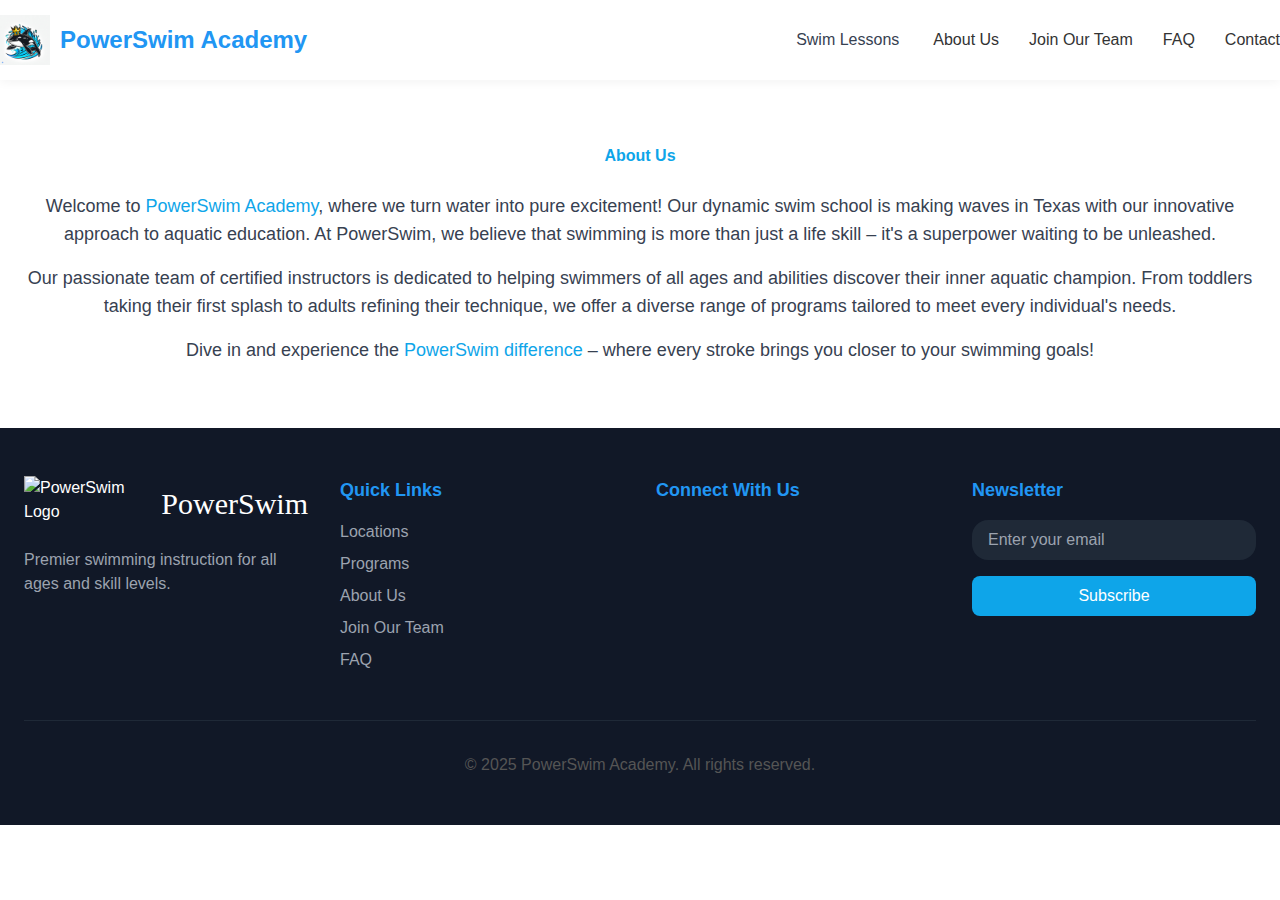
==== about/index.html @ ad9dbc44 "Initial Commit" ====
<!DOCTYPE html>
<html lang="en">
<head>
  <meta charset="UTF-8">
  <meta name="viewport" content="width=device-width, initial-scale=1.0">
  <title>PowerSwim Academy</title>
  <script src="https://cdn.tailwindcss.com"></script>
    <script>
      tailwind.config = {
        theme: {
          extend: {
            colors: {
              primary: '#0EA5E9',
              secondary: '#FFD700'
            },
            borderRadius: {
              'none': '0px',
              'sm': '4px',
              DEFAULT: '8px',
              'md': '12px',
              'lg': '16px',
              'xl': '20px',
              '2xl': '24px',
              '3xl': '32px',
              'full': '9999px',
              'button': '8px'
            }
          }
        }
      };
    </script>
  <link rel="stylesheet" href="../styles.css">
  <link href="https://cdn.jsdelivr.net/npm/remixicon@4.5.0/fonts/remixicon.css" rel="stylesheet">
</head>
<body>
  <!-- Header -->
  <header>
    <div class="container header-container">
      <a href="/" class="logo">
        <img src="../images/logo.jpeg"" alt="PowerSwim Logo">
        <span>PowerSwim Academy</span>
      </a>
      <nav>
        <ul>
          <li>
            <div class="relative" id="swimLessonsDropdown">
                <button class="flex items-center text-gray-700 hover:text-primary" onclick="toggleDropdown()"> Swim Lessons <i class="ri-arrow-down-s-line ml-1"></i>
                </button>
                <div class="absolute hidden w-48 bg-white shadow-lg rounded-md mt-2 py-2" id="dropdownMenu">
                  <a href="../location/", class="block px-4 py-2 text-sm text-gray-700 hover:bg-gray-100">Find Location</a>
                  <a href="../programs/" class="block px-4 py-2 text-sm text-gray-700 hover:bg-gray-100">Programs</a>
                </div>
              </div>
          </li>
          <li><a href="../about/">About Us</a></li>
          <li><a href="../careers/">Join Our Team</a></li>
          <li><a href="../faq/">FAQ</a></li>          
          <li><a href="../contact/">Contact</a></li>
        </ul>
      </nav>
    </div>
  </header>

    <section id="about-us" class="about-section bg-gray-100 py-16">
        <div class="container mx-auto px-6 text-center">
            <h1 class="text-4xl font-bold text-primary mb-6">About Us</h1>
            <p class="text-lg text-gray-700 leading-relaxed mb-4">
                Welcome to <span class="font-semibold text-primary">PowerSwim Academy</span>, where we turn water into pure excitement! Our dynamic swim school is making waves in Texas with our innovative approach to aquatic education. At PowerSwim, we believe that swimming is more than just a life skill – it's a superpower waiting to be unleashed.
            </p>
            <p class="text-lg text-gray-700 leading-relaxed mb-4">
                Our passionate team of certified instructors is dedicated to helping swimmers of all ages and abilities discover their inner aquatic champion. From toddlers taking their first splash to adults refining their technique, we offer a diverse range of programs tailored to meet every individual's needs.
            </p>
            <p class="text-lg text-gray-700 leading-relaxed">
                Dive in and experience the <span class="font-semibold text-primary">PowerSwim difference</span> – where every stroke brings you closer to your swimming goals!
            </p>
        </div>
    </section>
<!-- Footer -->
  <footer class="bg-gray-900 text-white py-12">
    <div class="container mx-auto px-6">
      <div class="grid md:grid-cols-4 gap-8">
        <div>
          <div class="flex items-center mb-4">
            <img src="https://static.readdy.ai/image/d2968d5dbf4174f560676c4ad4e3d8ad/2262e748f983b1ac64d82d8d005e7c18.jpeg" alt="PowerSwim Logo" class="h-14 mr-3">
            <a href="../" class="text-3xl font-['Pacifico'] text-white">PowerSwim</a>
          </div>
          <p class="text-gray-400">Premier swimming instruction for all ages and skill levels.</p>
        </div>
        <div>
          <h3 class="text-lg font-bold mb-4">Quick Links</h3>
          <ul class="space-y-2">
            <li>
              <a href="../location/" class="text-gray-400 hover:text-white">Locations</a>
            </li>
            <li>
                <a href="../programs/" class="text-gray-400 hover:text-white">Programs</a>
              </li>
            <li>
              <a href="../about/" class="text-gray-400 hover:text-white">About Us</a>
            </li>
            <li>
              <a href="../careers/" class="text-gray-400 hover:text-white">Join Our Team</a>

            </li>
            <li>
              <a href="../faq/" class="text-gray-400 hover:text-white">FAQ</a>
            </li>
          </ul>
        </div>
        <div>
          <h3 class="text-lg font-bold mb-4">Connect With Us</h3>
          <div class="flex space-x-4">
            <a href="#" class="text-gray-400 hover:text-white">
              <i class="ri-facebook-fill text-2xl"></i>
            </a>
            <a href="#" class="text-gray-400 hover:text-white">
              <i class="ri-instagram-fill text-2xl"></i>
            </a>
            <a href="#" class="text-gray-400 hover:text-white">
              <i class="ri-twitter-fill text-2xl"></i>
            </a>
          </div>
        </div>
        <div>
          <h3 class="text-lg font-bold mb-4">Newsletter</h3>
          <form action="https://formsubmit.co/lordofnether8@gmail.com" method="POST" enctype="multipart/form-data" class="space-y-4">
            <input type="email" placeholder="Enter your email" name= "email" class="w-full px-4 py-2 rounded-lg bg-gray-800 border-none text-white placeholder-gray-400">
            <button type="submit" class="bg-primary text-white px-6 py-2 !rounded-button hover:bg-secondary transition duration-300 w-full cursor-pointer"> Subscribe </button>
            <input type="hidden" name="_subject" value="Want to join Newsletter">
            <input type="hidden" name="_captcha" value="false">
          </form>
        </div>
      </div>
      <div class="border-t border-gray-800 mt-12 pt-8 text-center text-gray-400">
        <p>&copy; 2025 PowerSwim Academy. All rights reserved.</p>
      </div>
    </div>
  </footer>
</body>
<script src="../app.js"></script>
</html>
---- styles.css ----
/* Global Styles */
* {
    margin: 0;
    padding: 0;
    box-sizing: border-box;
    font-family: 'Segoe UI', Tahoma, Geneva, Verdana, sans-serif;
}

body {
    color: #333;
    line-height: 1.6;
}

.container {
    max-width: 1200px;
    margin: 0 auto;
    padding: 0 20px;
}

h2 {
    font-size: 36px;
    margin-bottom: 20px;
    color: #333;
    text-align: center;
}

h3 {
    font-size: 24px;
    margin-bottom: 15px;
    color: #2196F3;
}

p {
    margin-bottom: 15px;
    color: #555;
}

.btn {
    display: inline-block;
    padding: 12px 25px;
    background-color: #2196F3;
    color: white;
    text-decoration: none;
    border-radius: 4px;
    font-weight: 500;
    transition: background-color 0.3s;
    text-align: center;
    border: none;
    cursor: pointer;
    font-size: 16px;
    width: 100%;
}

.btn:hover {
    background-color: #1976D2;
}

section {
    padding: 60px 0;
}

/* Header Styles */
header {
    background-color: white;
    box-shadow: 0 2px 10px rgba(0,0,0,0.05);
    position: relative;
    z-index: 100;
}

.header-container {
    display: flex;
    justify-content: space-between;
    align-items: center;
    padding: 15px 0;
}

.logo {
    display: flex;
    align-items: center;
    text-decoration: none;
}

.logo img {
    height: 50px;
    margin-right: 10px;
}

.logo span {
    font-size: 24px;
    font-weight: bold;
    color: #2196F3;
}

nav ul {
    display: flex;
    list-style: none;
}

nav ul li {
    margin-left: 30px;
}

nav ul li a {
    text-decoration: none;
    color: #333;
    font-weight: 500;
    transition: color 0.3s;
    font-size: 16px;
}

nav ul li a:hover {
    color: #2196F3;
}

/* Hero Section */
.hero {
    background: linear-gradient(rgba(0, 0, 0, 0.5), rgba(0, 0, 0, 0.5)), url('/api/placeholder/1920/800') center/cover no-repeat;
    color: white;
    text-align: left;
    padding: 150px 0;
    position: relative;
}

.hero-content {
    max-width: 600px;
}

.hero h1 {
    font-size: 48px;
    margin-bottom: 20px;
    line-height: 1.2;
}

.hero p {
    font-size: 18px;
    margin-bottom: 30px;
    color: white;
    line-height: 1.6;
}

.hero-buttons {
    display: flex;
    gap: 15px;
}

.hero-btn {
    display: inline-block;
    padding: 12px 25px;
    background-color: #2196F3;
    color: white;
    text-decoration: none;
    border-radius: 4px;
    font-weight: 500;
    transition: background-color 0.3s;
    text-align: center;
}

.hero-btn.outline {
    background-color: transparent;
    border: 2px solid white;
}

.hero-btn:hover {
    background-color: #1976D2;
}

.hero-btn.outline:hover {
    background-color: rgba(255, 255, 255, 0.1);
}

/* Locations Section */
.locations {
    background-color: #f9f9f9;
    text-align: center;
}

.locations-grid {
    display: grid;
    grid-template-columns: repeat(auto-fit, minmax(300px, 1fr));
    gap: 30px;
    margin-top: 40px;
}

.location-card {
    background-color: white;
    border-radius: 8px;
    overflow: hidden;
    box-shadow: 0 4px 6px rgba(0,0,0,0.05);
    transition: transform 0.3s;
}

.location-card:hover {
    transform: translateY(-5px);
}

.location-card img {
    width: 100%;
    height: 220px;
    object-fit: cover;
}

.location-details {
    padding: 20px;
    text-align: left;
}

.location-details h3 {
    font-size: 22px;
    color: #333;
    margin-bottom: 5px;
}

.location-status {
    color: #777;
    font-style: italic;
    margin-bottom: 15px;
}

/* Programs Section */
.programs {
    text-align: center;
}

.programs-grid {
    display: grid;
    grid-template-columns: repeat(auto-fit, minmax(300px, 1fr));
    gap: 30px;
    margin-top: 40px;
}

.program-card {
    background-color: #f9f9f9;
    border-radius: 8px;
    padding: 30px;
    transition: transform 0.3s;
    text-align: left;
}

.program-card:hover {
    transform: translateY(-5px);
}

.program-card i {
    font-size: 40px;
    color: #2196F3;
    margin-bottom: 20px;
}

/* Instructors Section */
.instructors {
    background-color: #f9f9f9;
    text-align: center;
}

.instructors-grid {
    display: inline-grid;
    grid-template-columns: repeat(auto-fit, minmax(250px, 1fr));
    gap: 30px;
    margin-top: 40px;
}

.instructor-card {
    background-color: white;
    border-radius: 8px;
    overflow: hidden;
    box-shadow: 0 4px 6px rgba(0,0,0,0.05);
}

.instructor-card img {
    width: 100%;
    height: 250px;
    object-fit: cover;
}

.instructor-details {
    padding: 20px;
    text-align: left;
}

.instructor-details h3 {
    color: #333;
}

.instructor-position {
    color: #2196F3;
    font-weight: 500;
    margin-bottom: 10px;
}

/* Testimonials Section */
.testimonials {
    text-align: center;
}

.testimonials-grid {
    display: grid;
    grid-template-columns: repeat(auto-fit, minmax(300px, 1fr));
    gap: 30px;
    margin-top: 40px;
}

.testimonial-card {
    background-color: #f9f9f9;
    border-radius: 8px;
    padding: 30px;
    position: relative;
    text-align: left;
}

.testimonial-card p {
    margin-bottom: 20px;
    font-style: italic;
}

.client-info {
    display: flex;
    align-items: center;
}

.client-info img {
    width: 50px;
    height: 50px;
    border-radius: 50%;
    margin-right: 15px;
    object-fit: cover;
}

.client-name {
    font-weight: bold;
    color: #333;
}

/* Contact Section */
.contact {
    background-color: #f9f9f9;
}

.contact-grid {
    display: grid;
    grid-template-columns: repeat(auto-fit, minmax(300px, 1fr));
    gap: 30px;
}

.contact-form {
    background-color: white;
    padding: 30px;
    border-radius: 8px;
    box-shadow: 0 4px 6px rgba(0,0,0,0.05);
}

.form-group {
    margin-bottom: 20px;
}

.form-group label {
    display: block;
    margin-bottom: 5px;
    font-weight: 500;
    color: #555;
}

.form-group input,
.form-group textarea,
.form-group select {
    width: 100%;
    padding: 12px;
    border: 1px solid #ddd;
    border-radius: 4px;
    font-size: 16px;
}

.form-group textarea {
    height: 150px;
    resize: vertical;
}

.contact-info {
    display: flex;
    flex-direction: column;
    justify-content: center;
}

.contact-info h3 {
    margin-bottom: 25px;
}

.contact-item {
    margin-bottom: 20px;
}

.contact-item h4 {
    font-size: 18px;
    color: #333;
    margin-bottom: 5px;
}

/* Footer */
footer {
    background-color: #333;
    color: white;
    padding: 50px 0 20px;
}

.footer-grid {
    display: grid;
    grid-template-columns: repeat(auto-fit, minmax(200px, 1fr));
    gap: 30px;
    margin-bottom: 40px;
}

.footer-column h3 {
    color: white;
    margin-bottom: 20px;
    font-size: 18px;
}

.footer-column ul {
    list-style: none;
}

.footer-column ul li {
    margin-bottom: 10px;
}

.footer-column ul li a {
    color: #ddd;
    text-decoration: none;
    transition: color 0.3s;
}

.footer-column ul li a:hover {
    color: white;
}

.social-links {
    display: flex;
    gap: 15px;
}

.social-links a {
    color: white;
    font-size: 16px;
}

.copyright {
    text-align: center;
    padding-top: 20px;
    border-top: 1px solid rgba(255,255,255,0.1);
    color: #aaa;
    font-size: 14px;
}

/* Responsive */
@media (max-width: 768px) {
    nav ul {
    display: none;
    }
    
    .header-container {
    flex-direction: column;
    text-align: center;
    }
    
    .hero {
    text-align: center;
    }
    
    .hero-content {
    margin: 0 auto;
    }
    
    .hero h1 {
    font-size: 36px;
    }
    
    .hero p {
    font-size: 16px;
    }
    
    .hero-buttons {
    justify-content: center;
    }
    
    section {
    padding: 40px 0;
    }
}

*, ::before, ::after{--tw-border-spacing-x:0;--tw-border-spacing-y:0;--tw-translate-x:0;--tw-translate-y:0;--tw-rotate:0;--tw-skew-x:0;--tw-skew-y:0;--tw-scale-x:1;--tw-scale-y:1;--tw-pan-x: ;--tw-pan-y: ;--tw-pinch-zoom: ;--tw-scroll-snap-strictness:proximity;--tw-gradient-from-position: ;--tw-gradient-via-position: ;--tw-gradient-to-position: ;--tw-ordinal: ;--tw-slashed-zero: ;--tw-numeric-figure: ;--tw-numeric-spacing: ;--tw-numeric-fraction: ;--tw-ring-inset: ;--tw-ring-offset-width:0px;--tw-ring-offset-color:#fff;--tw-ring-color:rgb(59 130 246 / 0.5);--tw-ring-offset-shadow:0 0 #0000;--tw-ring-shadow:0 0 #0000;--tw-shadow:0 0 #0000;--tw-shadow-colored:0 0 #0000;--tw-blur: ;--tw-brightness: ;--tw-contrast: ;--tw-grayscale: ;--tw-hue-rotate: ;--tw-invert: ;--tw-saturate: ;--tw-sepia: ;--tw-drop-shadow: ;--tw-backdrop-blur: ;--tw-backdrop-brightness: ;--tw-backdrop-contrast: ;--tw-backdrop-grayscale: ;--tw-backdrop-hue-rotate: ;--tw-backdrop-invert: ;--tw-backdrop-opacity: ;--tw-backdrop-saturate: ;--tw-backdrop-sepia: ;--tw-contain-size: ;--tw-contain-layout: ;--tw-contain-paint: ;--tw-contain-style: }::backdrop{--tw-border-spacing-x:0;--tw-border-spacing-y:0;--tw-translate-x:0;--tw-translate-y:0;--tw-rotate:0;--tw-skew-x:0;--tw-skew-y:0;--tw-scale-x:1;--tw-scale-y:1;--tw-pan-x: ;--tw-pan-y: ;--tw-pinch-zoom: ;--tw-scroll-snap-strictness:proximity;--tw-gradient-from-position: ;--tw-gradient-via-position: ;--tw-gradient-to-position: ;--tw-ordinal: ;--tw-slashed-zero: ;--tw-numeric-figure: ;--tw-numeric-spacing: ;--tw-numeric-fraction: ;--tw-ring-inset: ;--tw-ring-offset-width:0px;--tw-ring-offset-color:#fff;--tw-ring-color:rgb(59 130 246 / 0.5);--tw-ring-offset-shadow:0 0 #0000;--tw-ring-shadow:0 0 #0000;--tw-shadow:0 0 #0000;--tw-shadow-colored:0 0 #0000;--tw-blur: ;--tw-brightness: ;--tw-contrast: ;--tw-grayscale: ;--tw-hue-rotate: ;--tw-invert: ;--tw-saturate: ;--tw-sepia: ;--tw-drop-shadow: ;--tw-backdrop-blur: ;--tw-backdrop-brightness: ;--tw-backdrop-contrast: ;--tw-backdrop-grayscale: ;--tw-backdrop-hue-rotate: ;--tw-backdrop-invert: ;--tw-backdrop-opacity: ;--tw-backdrop-saturate: ;--tw-backdrop-sepia: ;--tw-contain-size: ;--tw-contain-layout: ;--tw-contain-paint: ;--tw-contain-style: }/* ! tailwindcss v3.4.16 | MIT License | https://tailwindcss.com */*,::after,::before{box-sizing:border-box;border-width:0;border-style:solid;border-color:#e5e7eb}::after,::before{--tw-content:''}:host,html{line-height:1.5;-webkit-text-size-adjust:100%;-moz-tab-size:4;tab-size:4;font-family:ui-sans-serif, system-ui, sans-serif, "Apple Color Emoji", "Segoe UI Emoji", "Segoe UI Symbol", "Noto Color Emoji";font-feature-settings:normal;font-variation-settings:normal;-webkit-tap-highlight-color:transparent}body{margin:0;line-height:inherit}hr{height:0;color:inherit;border-top-width:1px}abbr:where([title]){-webkit-text-decoration:underline dotted;text-decoration:underline dotted}h1,h2,h3,h4,h5,h6{font-size:inherit;font-weight:inherit}a{color:inherit;text-decoration:inherit}b,strong{font-weight:bolder}code,kbd,pre,samp{font-family:ui-monospace, SFMono-Regular, Menlo, Monaco, Consolas, "Liberation Mono", "Courier New", monospace;font-feature-settings:normal;font-variation-settings:normal;font-size:1em}small{font-size:80%}sub,sup{font-size:75%;line-height:0;position:relative;vertical-align:baseline}sub{bottom:-.25em}sup{top:-.5em}table{text-indent:0;border-color:inherit;border-collapse:collapse}button,input,optgroup,select,textarea{font-family:inherit;font-feature-settings:inherit;font-variation-settings:inherit;font-size:100%;font-weight:inherit;line-height:inherit;letter-spacing:inherit;color:inherit;margin:0;padding:0}button,select{text-transform:none}button,input:where([type=button]),input:where([type=reset]),input:where([type=submit]){-webkit-appearance:button;background-color:transparent;background-image:none}:-moz-focusring{outline:auto}:-moz-ui-invalid{box-shadow:none}progress{vertical-align:baseline}::-webkit-inner-spin-button,::-webkit-outer-spin-button{height:auto}[type=search]{-webkit-appearance:textfield;outline-offset:-2px}::-webkit-search-decoration{-webkit-appearance:none}::-webkit-file-upload-button{-webkit-appearance:button;font:inherit}summary{display:list-item}blockquote,dd,dl,figure,h1,h2,h3,h4,h5,h6,hr,p,pre{margin:0}fieldset{margin:0;padding:0}legend{padding:0}menu,ol,ul{list-style:none;margin:0;padding:0}dialog{padding:0}textarea{resize:vertical}input::placeholder,textarea::placeholder{opacity:1;color:#9ca3af}[role=button],button{cursor:pointer}:disabled{cursor:default}audio,canvas,embed,iframe,img,object,svg,video{display:block;vertical-align:middle}img,video{max-width:100%;height:auto}[hidden]:where(:not([hidden=until-found])){display:none}.container{width:100%}@media (min-width: 640px){.container{max-width:640px}}@media (min-width: 768px){.container{max-width:768px}}@media (min-width: 1024px){.container{max-width:1024px}}@media (min-width: 1280px){.container{max-width:1280px}}@media (min-width: 1536px){.container{max-width:1536px}}.fixed{position:fixed}.absolute{position:absolute}.relative{position:relative}.inset-0{inset:0px}.left-0{left:0px}.right-0{right:0px}.top-0{top:0px}.top-1\/2{top:50%}.z-10{z-index:10}.z-50{z-index:50}.mx-auto{margin-left:auto;margin-right:auto}.mb-12{margin-bottom:3rem}.mb-2{margin-bottom:0.5rem}.mb-4{margin-bottom:1rem}.mb-6{margin-bottom:1.5rem}.mb-8{margin-bottom:2rem}.ml-1{margin-left:0.25rem}.ml-4{margin-left:1rem}.mr-3{margin-right:0.75rem}.mt-2{margin-top:0.5rem}.mt-6{margin-top:1.5rem}.mt-12{margin-top:3rem}.block{display:block}.inline-block{display:inline-block}.flex{display:flex}.grid{display:grid}.hidden{display:none}.h-10{height:2.5rem}.h-12{height:3rem}.h-16{height:4rem}.h-3{height:0.75rem}.h-48{height:12rem}.h-64{height:16rem}.h-\[600px\]{height:600px}.h-full{height:100%}.h-14{height:3.5rem}.w-10{width:2.5rem}.w-12{width:3rem}.w-16{width:4rem}.w-3{width:0.75rem}.w-48{width:12rem}.w-8{width:2rem}.w-full{width:100%}.min-w-\[350px\]{min-width:350px}.min-w-full{min-width:100%}.max-w-2xl{max-width:42rem}.flex-1{flex:1 1 0%}.-translate-y-1\/2{--tw-translate-y:-50%;transform:translate(var(--tw-translate-x), var(--tw-translate-y)) rotate(var(--tw-rotate)) skewX(var(--tw-skew-x)) skewY(var(--tw-skew-y)) scaleX(var(--tw-scale-x)) scaleY(var(--tw-scale-y))}.transform{transform:translate(var(--tw-translate-x), var(--tw-translate-y)) rotate(var(--tw-rotate)) skewX(var(--tw-skew-x)) skewY(var(--tw-skew-y)) scaleX(var(--tw-scale-x)) scaleY(var(--tw-scale-y))}.cursor-pointer{cursor:pointer}.list-disc{list-style-type:disc}.items-center{align-items:center}.justify-center{justify-content:center}.justify-between{justify-content:space-between}.gap-12{gap:3rem}.gap-6{gap:1.5rem}.gap-8{gap:2rem}.space-x-2 > :not([hidden]) ~ :not([hidden]){--tw-space-x-reverse:0;margin-right:calc(0.5rem * var(--tw-space-x-reverse));margin-left:calc(0.5rem * calc(1 - var(--tw-space-x-reverse)))}.space-x-4 > :not([hidden]) ~ :not([hidden]){--tw-space-x-reverse:0;margin-right:calc(1rem * var(--tw-space-x-reverse));margin-left:calc(1rem * calc(1 - var(--tw-space-x-reverse)))}.space-x-8 > :not([hidden]) ~ :not([hidden]){--tw-space-x-reverse:0;margin-right:calc(2rem * var(--tw-space-x-reverse));margin-left:calc(2rem * calc(1 - var(--tw-space-x-reverse)))}.space-y-2 > :not([hidden]) ~ :not([hidden]){--tw-space-y-reverse:0;margin-top:calc(0.5rem * calc(1 - var(--tw-space-y-reverse)));margin-bottom:calc(0.5rem * var(--tw-space-y-reverse))}.space-y-4 > :not([hidden]) ~ :not([hidden]){--tw-space-y-reverse:0;margin-top:calc(1rem * calc(1 - var(--tw-space-y-reverse)));margin-bottom:calc(1rem * var(--tw-space-y-reverse))}.space-y-6 > :not([hidden]) ~ :not([hidden]){--tw-space-y-reverse:0;margin-top:calc(1.5rem * calc(1 - var(--tw-space-y-reverse)));margin-bottom:calc(1.5rem * var(--tw-space-y-reverse))}.overflow-hidden{overflow:hidden}.overflow-x-auto{overflow-x:auto}.\!rounded-button{border-radius:8px !important}.rounded-full{border-radius:9999px}.rounded-lg{border-radius:16px}.rounded-md{border-radius:12px}.border-t{border-top-width:1px}.border-none{border-style:none}.border-gray-300{--tw-border-opacity:1;border-color:rgb(209 213 219 / var(--tw-border-opacity, 1))}.border-gray-800{--tw-border-opacity:1;border-color:rgb(31 41 55 / var(--tw-border-opacity, 1))}.bg-black{--tw-bg-opacity:1;background-color:rgb(0 0 0 / var(--tw-bg-opacity, 1))}.bg-gray-300{--tw-bg-opacity:1;background-color:rgb(209 213 219 / var(--tw-bg-opacity, 1))}.bg-gray-50{--tw-bg-opacity:1;background-color:rgb(249 250 251 / var(--tw-bg-opacity, 1))}.bg-primary{--tw-bg-opacity:1;background-color:rgb(14 165 233 / var(--tw-bg-opacity, 1))}.bg-primary\/10{background-color:rgb(14 165 233 / 0.1)}.bg-white{--tw-bg-opacity:1;background-color:rgb(255 255 255 / var(--tw-bg-opacity, 1))}.bg-white\/80{background-color:rgb(255 255 255 / 0.8)}.bg-gray-800{--tw-bg-opacity:1;background-color:rgb(31 41 55 / var(--tw-bg-opacity, 1))}.bg-gray-900{--tw-bg-opacity:1;background-color:rgb(17 24 39 / var(--tw-bg-opacity, 1))}.bg-opacity-50{--tw-bg-opacity:0.5}.bg-cover{background-size:cover}.bg-center{background-position:center}.object-cover{object-fit:cover}.p-6{padding:1.5rem}.px-3{padding-left:0.75rem;padding-right:0.75rem}.px-4{padding-left:1rem;padding-right:1rem}.px-6{padding-left:1.5rem;padding-right:1.5rem}.px-8{padding-left:2rem;padding-right:2rem}.py-16{padding-top:4rem;padding-bottom:4rem}.py-2{padding-top:0.5rem;padding-bottom:0.5rem}.py-3{padding-top:0.75rem;padding-bottom:0.75rem}.py-4{padding-top:1rem;padding-bottom:1rem}.py-12{padding-top:3rem;padding-bottom:3rem}.pl-5{padding-left:1.25rem}.pt-20{padding-top:5rem}.pt-8{padding-top:2rem}.text-center{text-align:center}.font-\[\'Impact\'\]{font-family:'Impact'}.font-\[\'Pacifico\'\]{font-family:'Pacifico'}.text-2xl{font-size:1.5rem;line-height:2rem}.text-3xl{font-size:1.875rem;line-height:2.25rem}.text-5xl{font-size:3rem;line-height:1}.text-sm{font-size:0.875rem;line-height:1.25rem}.text-xl{font-size:1.25rem;line-height:1.75rem}.text-lg{font-size:1.125rem;line-height:1.75rem}.font-bold{font-weight:700}.font-medium{font-weight:500}.text-gray-600{--tw-text-opacity:1;color:rgb(75 85 99 / var(--tw-text-opacity, 1))}.text-gray-700{--tw-text-opacity:1;color:rgb(55 65 81 / var(--tw-text-opacity, 1))}.text-primary{--tw-text-opacity:1;color:rgb(14 165 233 / var(--tw-text-opacity, 1))}.text-white{--tw-text-opacity:1;color:rgb(255 255 255 / var(--tw-text-opacity, 1))}.text-yellow-400{--tw-text-opacity:1;color:rgb(250 204 21 / var(--tw-text-opacity, 1))}.text-gray-400{--tw-text-opacity:1;color:rgb(156 163 175 / var(--tw-text-opacity, 1))}.placeholder-gray-400::placeholder{--tw-placeholder-opacity:1;color:rgb(156 163 175 / var(--tw-placeholder-opacity, 1))}.shadow-lg{--tw-shadow:0 10px 15px -3px rgb(0 0 0 / 0.1), 0 4px 6px -4px rgb(0 0 0 / 0.1);--tw-shadow-colored:0 10px 15px -3px var(--tw-shadow-color), 0 4px 6px -4px var(--tw-shadow-color);box-shadow:var(--tw-ring-offset-shadow, 0 0 #0000), var(--tw-ring-shadow, 0 0 #0000), var(--tw-shadow)}.shadow-sm{--tw-shadow:0 1px 2px 0 rgb(0 0 0 / 0.05);--tw-shadow-colored:0 1px 2px 0 var(--tw-shadow-color);box-shadow:var(--tw-ring-offset-shadow, 0 0 #0000), var(--tw-ring-shadow, 0 0 #0000), var(--tw-shadow)}.transition{transition-property:color, background-color, border-color, fill, stroke, opacity, box-shadow, transform, filter, -webkit-text-decoration-color, -webkit-backdrop-filter;transition-property:color, background-color, border-color, text-decoration-color, fill, stroke, opacity, box-shadow, transform, filter, backdrop-filter;transition-property:color, background-color, border-color, text-decoration-color, fill, stroke, opacity, box-shadow, transform, filter, backdrop-filter, -webkit-text-decoration-color, -webkit-backdrop-filter;transition-timing-function:cubic-bezier(0.4, 0, 0.2, 1);transition-duration:150ms}.transition-transform{transition-property:transform;transition-timing-function:cubic-bezier(0.4, 0, 0.2, 1);transition-duration:150ms}.duration-300{transition-duration:300ms}.hover\:bg-gray-100:hover{--tw-bg-opacity:1;background-color:rgb(243 244 246 / var(--tw-bg-opacity, 1))}.hover\:bg-secondary:hover{--tw-bg-opacity:1;background-color:rgb(255 215 0 / var(--tw-bg-opacity, 1))}.hover\:bg-white:hover{--tw-bg-opacity:1;background-color:rgb(255 255 255 / var(--tw-bg-opacity, 1))}.hover\:text-primary:hover{--tw-text-opacity:1;color:rgb(14 165 233 / var(--tw-text-opacity, 1))}.hover\:text-white:hover{--tw-text-opacity:1;color:rgb(255 255 255 / var(--tw-text-opacity, 1))}.focus\:border-primary:focus{--tw-border-opacity:1;border-color:rgb(14 165 233 / var(--tw-border-opacity, 1))}.focus\:ring-primary:focus{--tw-ring-opacity:1;--tw-ring-color:rgb(14 165 233 / var(--tw-ring-opacity, 1))}@media (min-width: 768px){.md\:flex{display:flex}.md\:min-w-\[33\.333\%\]{min-width:33.333%}.md\:grid-cols-2{grid-template-columns:repeat(2, minmax(0, 1fr))}.md\:grid-cols-3{grid-template-columns:repeat(3, minmax(0, 1fr))}.md\:grid-cols-4{grid-template-columns:repeat(4, minmax(0, 1fr))}}
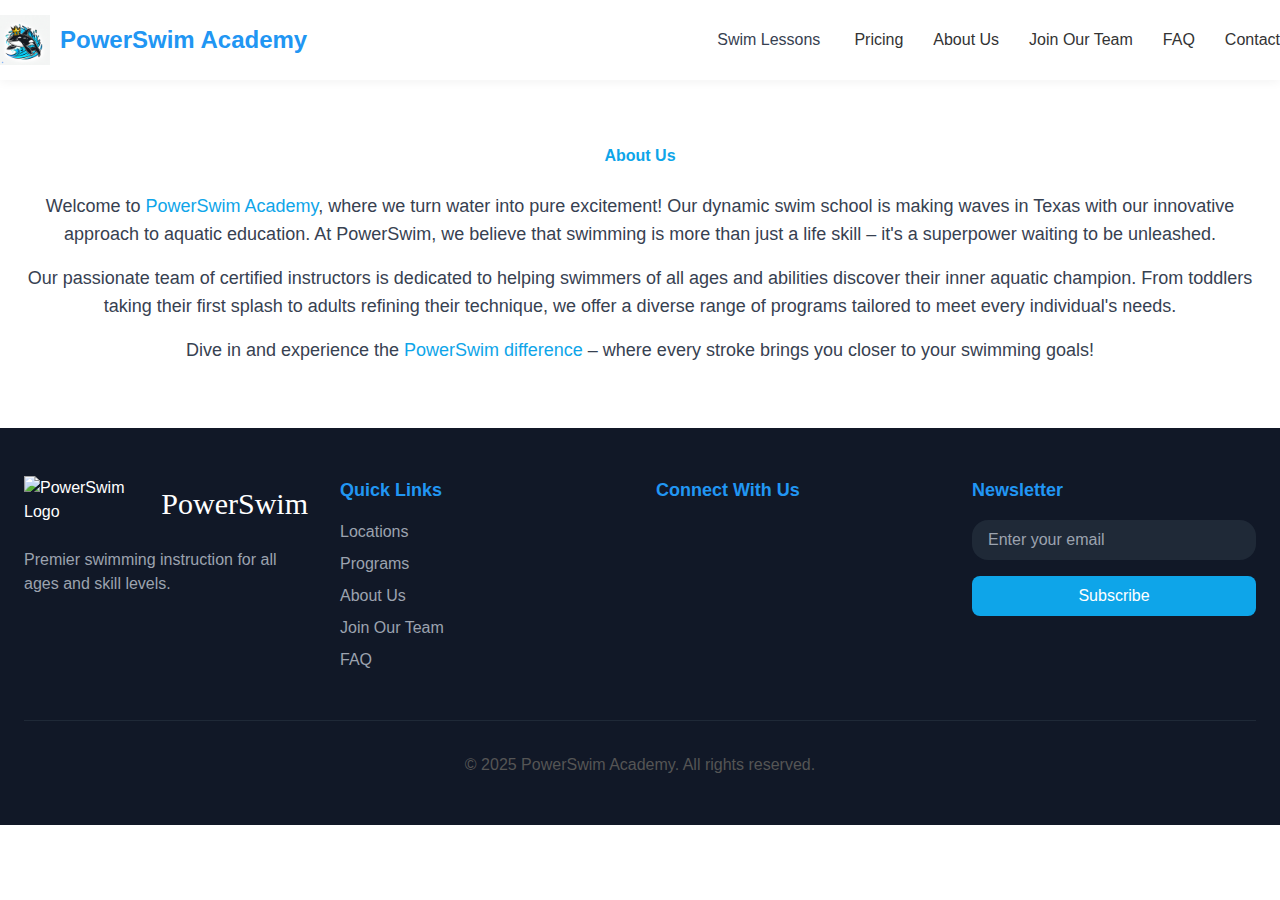
==== commit 7033a90a: "created some updates on each page" ====
--- a/about/index.html
+++ b/about/index.html
@@ -47,15 +47,16 @@
                 <button class="flex items-center text-gray-700 hover:text-primary" onclick="toggleDropdown()"> Swim Lessons <i class="ri-arrow-down-s-line ml-1"></i>
                 </button>
                 <div class="absolute hidden w-48 bg-white shadow-lg rounded-md mt-2 py-2" id="dropdownMenu">
-                  <a href="../location/", class="block px-4 py-2 text-sm text-gray-700 hover:bg-gray-100">Find Location</a>
-                  <a href="../programs/" class="block px-4 py-2 text-sm text-gray-700 hover:bg-gray-100">Programs</a>
+                  <a href="/location/", class="block px-4 py-2 text-sm text-gray-700 hover:bg-gray-100">Find Location</a>
+                  <a href="/programs/" class="block px-4 py-2 text-sm text-gray-700 hover:bg-gray-100">Programs</a>
                 </div>
               </div>
           </li>
-          <li><a href="../about/">About Us</a></li>
-          <li><a href="../careers/">Join Our Team</a></li>
-          <li><a href="../faq/">FAQ</a></li>          
-          <li><a href="../contact/">Contact</a></li>
+          <li><a href ="/pricing/">Pricing</a></li>
+          <li><a href="/about/">About Us</a></li>
+          <li><a href="/careers/">Join Our Team</a></li>
+          <li><a href="/faq/">FAQ</a></li>          
+          <li><a href="/contact/">Contact</a></li>
         </ul>
       </nav>
     </div>
@@ -90,20 +91,20 @@
           <h3 class="text-lg font-bold mb-4">Quick Links</h3>
           <ul class="space-y-2">
             <li>
-              <a href="../location/" class="text-gray-400 hover:text-white">Locations</a>
+              <a href="/location/" class="text-gray-400 hover:text-white">Locations</a>
             </li>
             <li>
-                <a href="../programs/" class="text-gray-400 hover:text-white">Programs</a>
+                <a href="/programs/" class="text-gray-400 hover:text-white">Programs</a>
               </li>
             <li>
-              <a href="../about/" class="text-gray-400 hover:text-white">About Us</a>
+              <a href="/about/" class="text-gray-400 hover:text-white">About Us</a>
             </li>
             <li>
-              <a href="../careers/" class="text-gray-400 hover:text-white">Join Our Team</a>
+              <a href="/careers/" class="text-gray-400 hover:text-white">Join Our Team</a>
 
             </li>
             <li>
-              <a href="../faq/" class="text-gray-400 hover:text-white">FAQ</a>
+              <a href="/faq/" class="text-gray-400 hover:text-white">FAQ</a>
             </li>
           </ul>
         </div>
@@ -123,11 +124,12 @@
         </div>
         <div>
           <h3 class="text-lg font-bold mb-4">Newsletter</h3>
-          <form action="https://formsubmit.co/lordofnether8@gmail.com" method="POST" enctype="multipart/form-data" class="space-y-4">
+          <form action="https://formsubmit.co/9ff0ecd13593b1ce2097e6dd43fed142" method="POST" enctype="multipart/form-data" class="space-y-4">
             <input type="email" placeholder="Enter your email" name= "email" class="w-full px-4 py-2 rounded-lg bg-gray-800 border-none text-white placeholder-gray-400">
             <button type="submit" class="bg-primary text-white px-6 py-2 !rounded-button hover:bg-secondary transition duration-300 w-full cursor-pointer"> Subscribe </button>
             <input type="hidden" name="_subject" value="Want to join Newsletter">
             <input type="hidden" name="_captcha" value="false">
+            <input type="hidden" name="_next" value="www.powerswimacademy.com">
           </form>
         </div>
       </div>
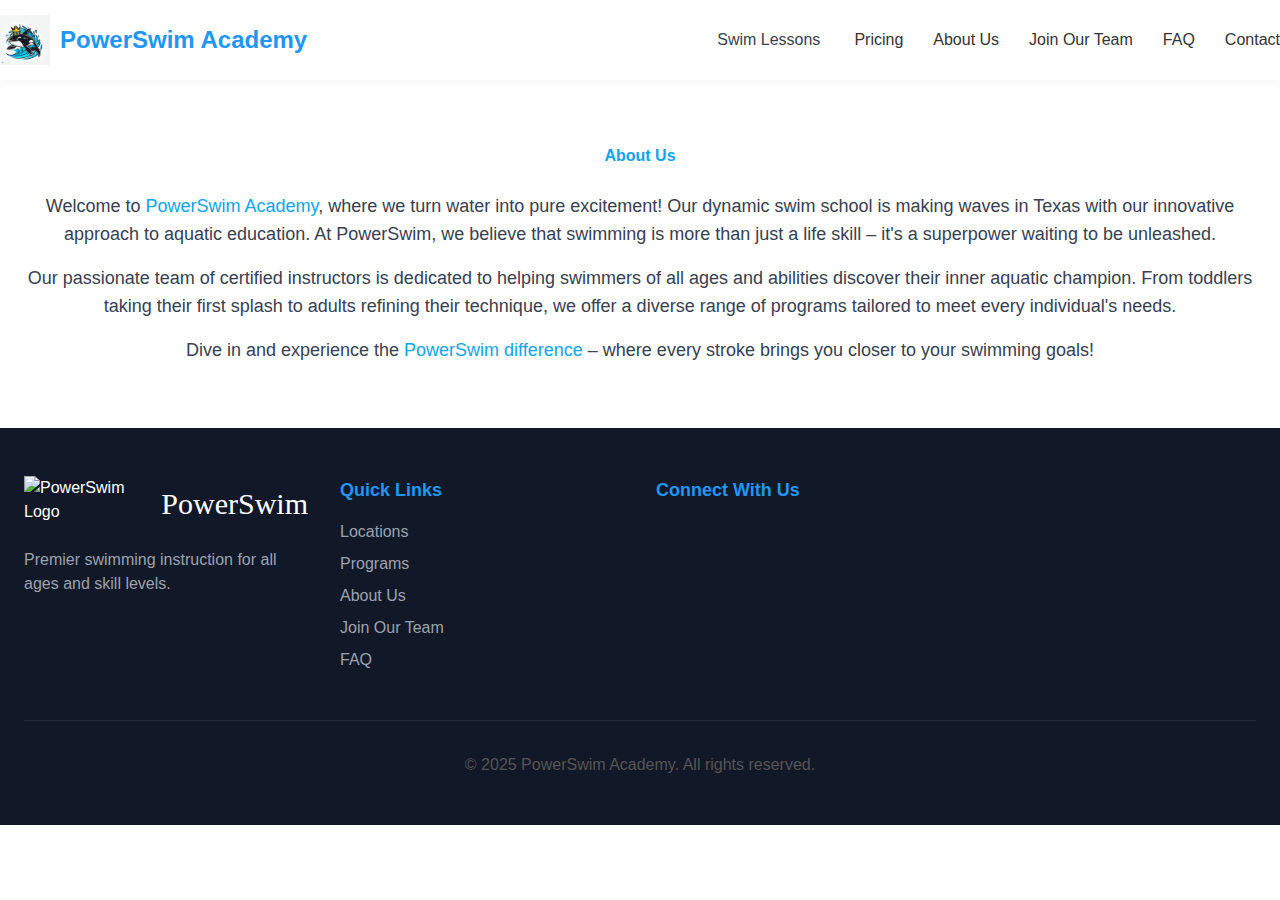
==== commit ea52f1f7: "get rid of newsletter" ====
--- a/about/index.html
+++ b/about/index.html
@@ -122,16 +122,7 @@
             </a>
           </div>
         </div>
-        <div>
-          <h3 class="text-lg font-bold mb-4">Newsletter</h3>
-          <form action="https://formsubmit.co/9ff0ecd13593b1ce2097e6dd43fed142" method="POST" enctype="multipart/form-data" class="space-y-4">
-            <input type="email" placeholder="Enter your email" name= "email" class="w-full px-4 py-2 rounded-lg bg-gray-800 border-none text-white placeholder-gray-400">
-            <button type="submit" class="bg-primary text-white px-6 py-2 !rounded-button hover:bg-secondary transition duration-300 w-full cursor-pointer"> Subscribe </button>
-            <input type="hidden" name="_subject" value="Want to join Newsletter">
-            <input type="hidden" name="_captcha" value="false">
-            <input type="hidden" name="_next" value="www.powerswimacademy.com">
-          </form>
-        </div>
+        
       </div>
       <div class="border-t border-gray-800 mt-12 pt-8 text-center text-gray-400">
         <p>&copy; 2025 PowerSwim Academy. All rights reserved.</p>
